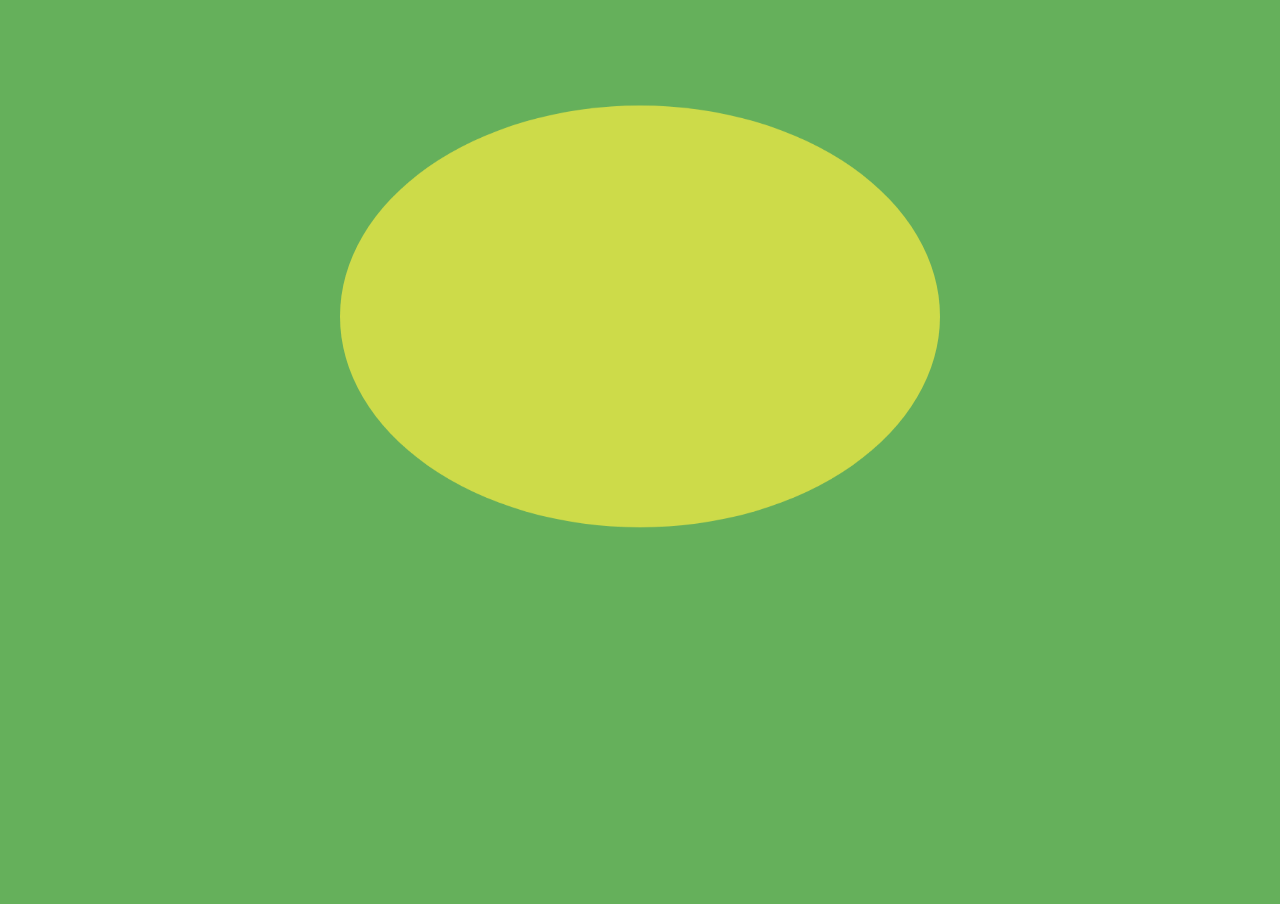
==== index.html @ d9769487 "20210111 Initial Commit" ====
<!DOCTYPE html>
<html lang="en">
<head>
    <meta charset="UTF-8">
    <meta name="viewport" content="width=device-width, initial-scale=1.0">
    <title>test</title>
    <link rel="stylesheet" href="style.css">
</head>
<body>
    <script type="module" src="app.js"></script>
</body>
</html>
---- style.css ----
* {
    outline: 0;
    margin: 0;
    padding: 0;
}

html {
    width: 100%;
    height: 100%;
}

body {
    width: 100%;
    height: 100%;
    background-color: #65b05b;
}

canvas {
    width: 100%;
    height: 100%;
}
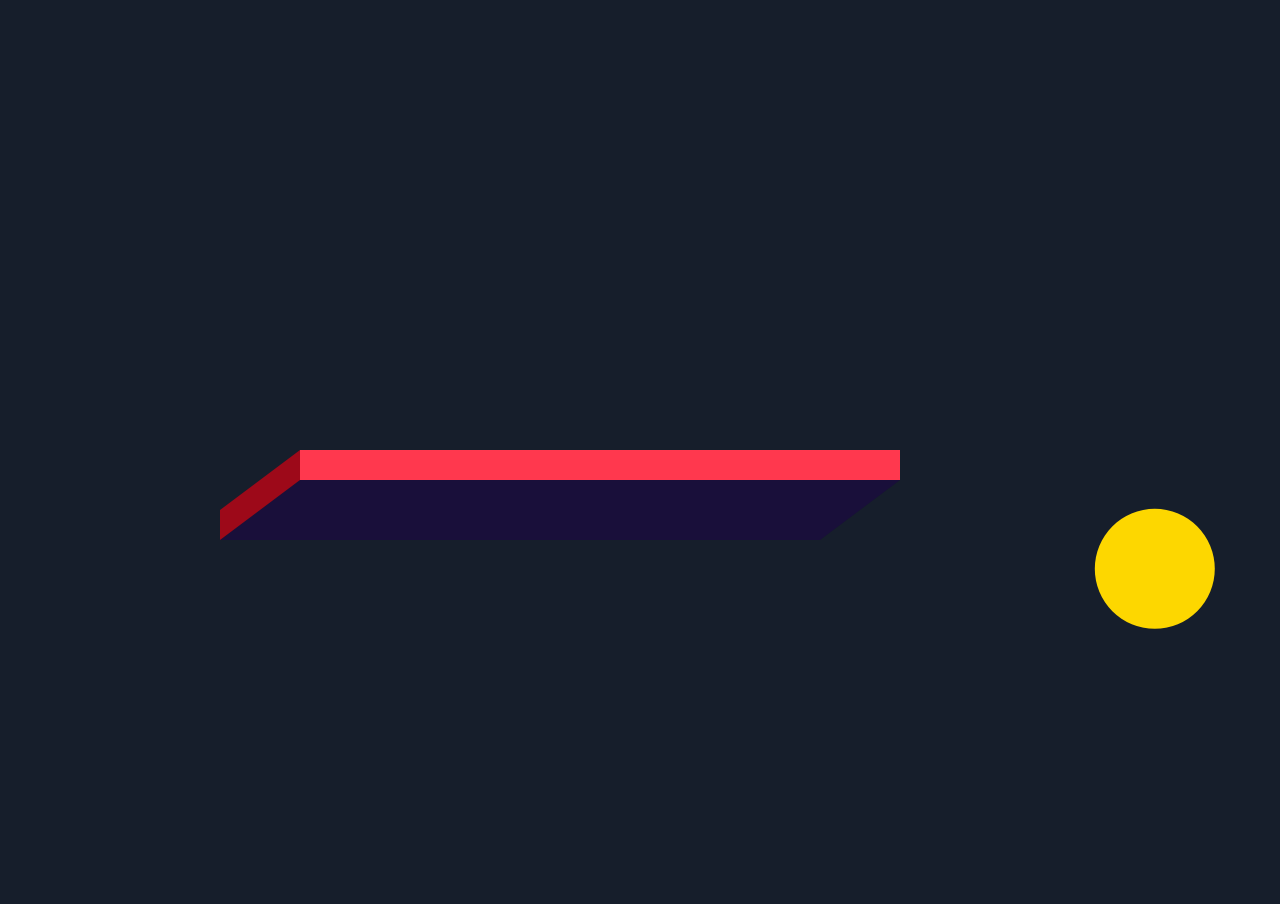
==== commit 93fc6602: "1. ball collision" ====
--- a/index.html
+++ b/index.html
@@ -4,9 +4,9 @@
     <meta charset="UTF-8">
     <meta name="viewport" content="width=device-width, initial-scale=1.0">
     <title>test</title>
-    <link rel="stylesheet" href="style.css">
+    <link rel="stylesheet" href="1. ball collision/style.css">
 </head>
 <body>
-    <script type="module" src="app.js"></script>
+    <script type="module" src="1. ball collision/app.js"></script>
 </body>
 </html>--- a/1. ball collision/style.css
+++ b/1. ball collision/style.css
@@ -0,0 +1,25 @@
+* {
+    user-select: none;
+    -ms-user-select: none;
+    outline: 0;
+    margin: 0;
+    padding: 0;
+    -webkit-tap-highlight-color: black;
+}
+
+html {
+    width: 100%;
+    height: 100%;
+}
+
+body {
+    width: 100%;
+    height: 100%;
+    overflow: hidden;
+    background-color: #161e2B;
+}
+
+canvas {
+    width: 100%;
+    height: 100%;
+}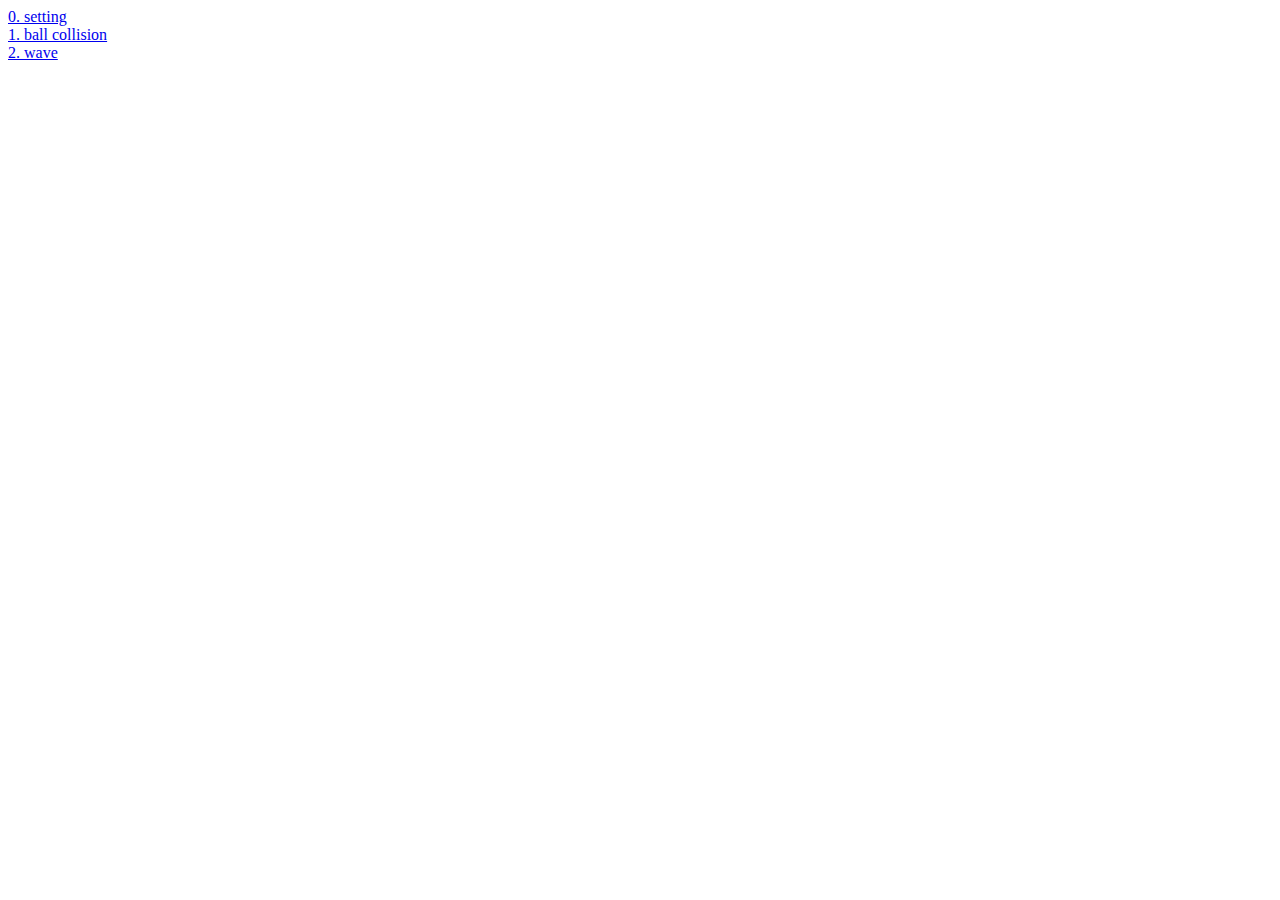
==== commit 023a9baf: "Refactored for web" ====
--- a/index.html
+++ b/index.html
@@ -3,10 +3,11 @@
 <head>
     <meta charset="UTF-8">
     <meta name="viewport" content="width=device-width, initial-scale=1.0">
-    <title>test</title>
-    <link rel="stylesheet" href="1. ball collision/style.css">
+    <title>Main</title>
 </head>
 <body>
-    <script type="module" src="1. ball collision/app.js"></script>
+    <a href="0.setting/index.html">0. setting</a><br>
+    <a href="1.ball_collision/index.html">1. ball collision</a><br>
+    <a href="2.wave/index.html">2. wave</a><br>
 </body>
 </html>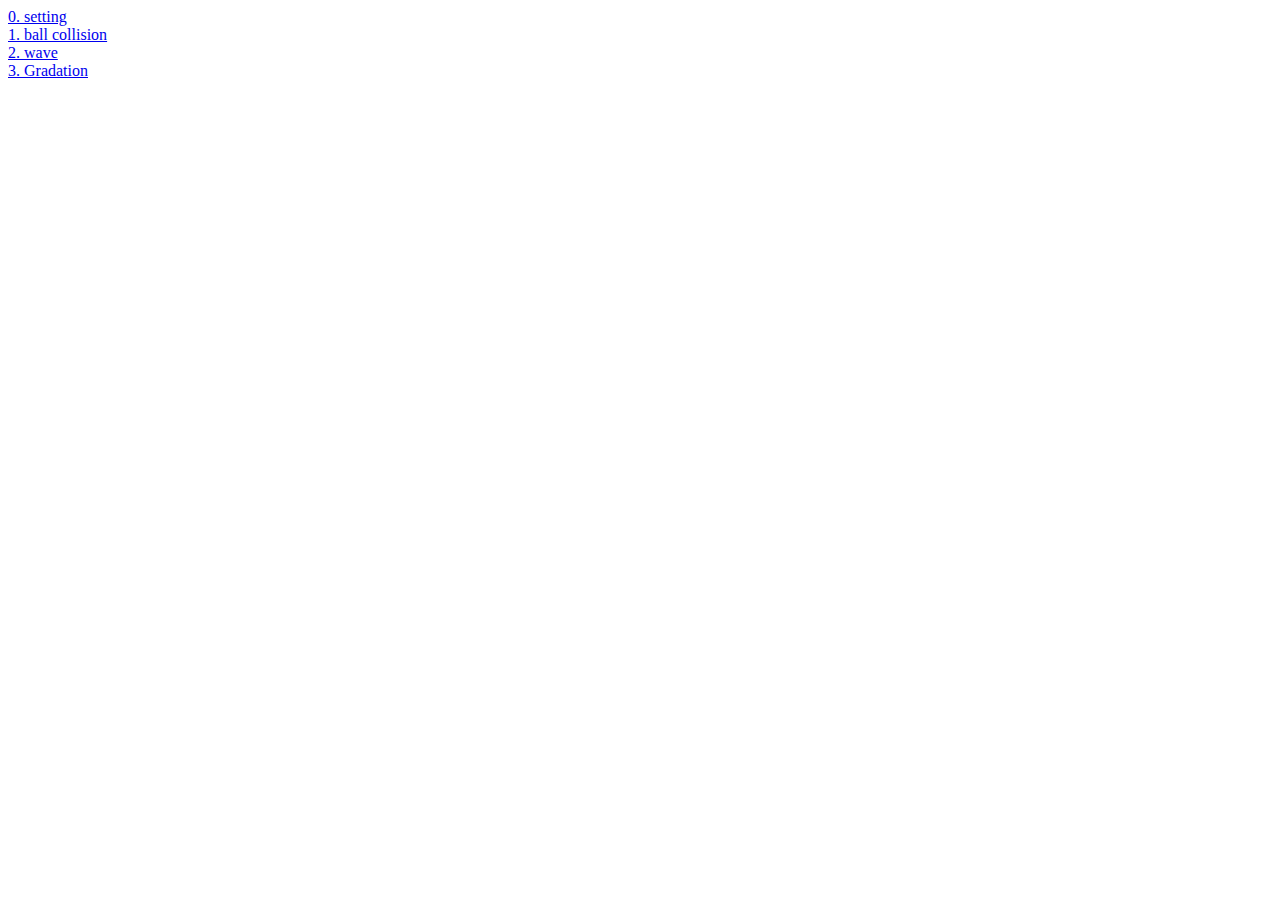
==== commit 0456218e: "3.Gradation" ====
--- a/index.html
+++ b/index.html
@@ -9,5 +9,6 @@
     <a href="0.setting/index.html">0. setting</a><br>
     <a href="1.ball_collision/index.html">1. ball collision</a><br>
     <a href="2.wave/index.html">2. wave</a><br>
+    <a href="3.gradation/index.html">3. Gradation</a><br>
 </body>
 </html>